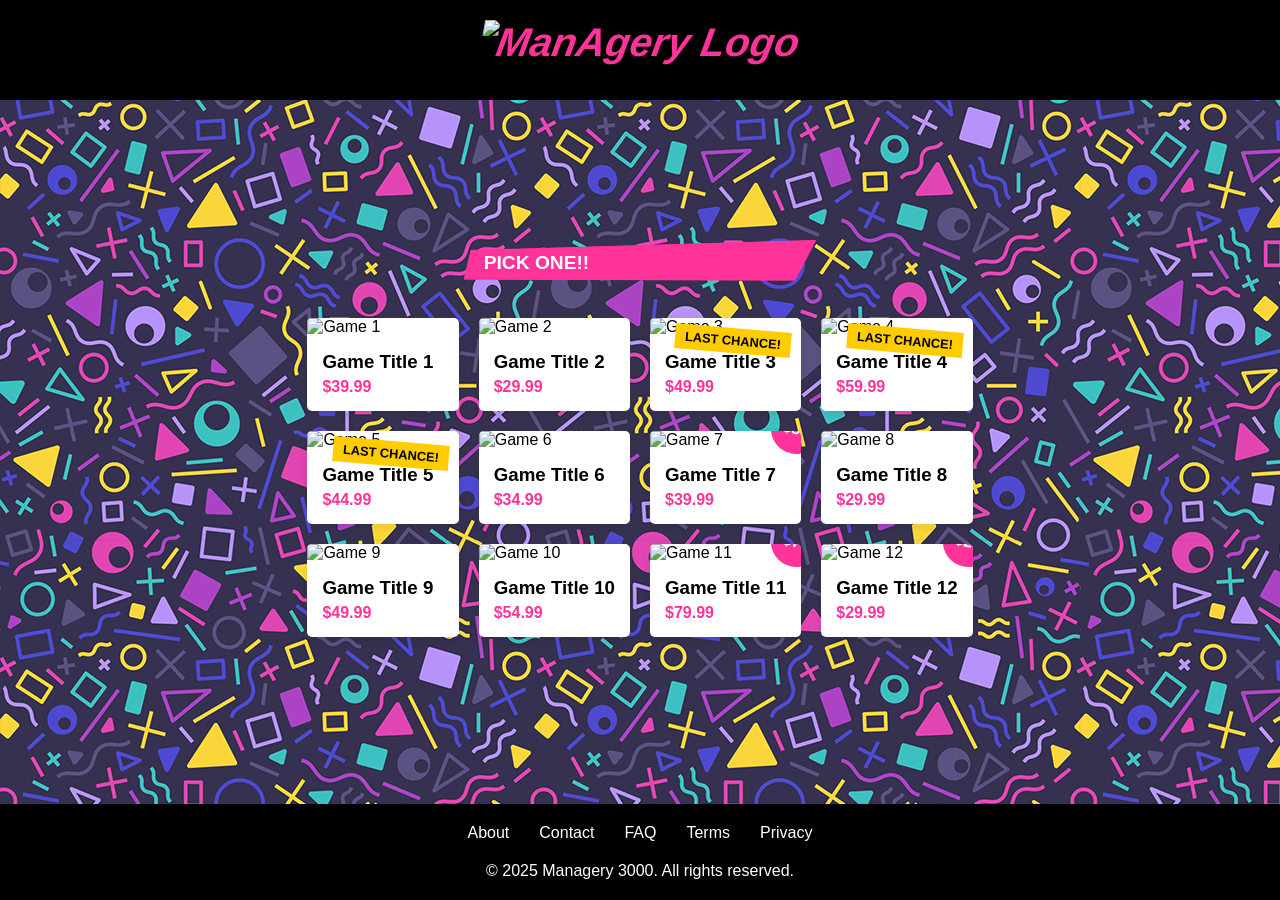
==== index.html @ 058b75ba "testeroo" ====
<!DOCTYPE html>
<html lang="en">
<head>
    <meta charset="UTF-8">
    <meta name="viewport" content="width=device-width, initial-scale=1.0">
    <title>Managery 3000</title>
    <link rel="stylesheet" href="styles.css">
</head>
<body>
    <header>
        <div class="nav-container">
            <a href="#" class="logo">
                <img src="assets/logo2.png" alt="ManAgery Logo">
            </a>
        </div>
    </header>
    
    <main>
        <section>
            <div class="section-header">
                <h2>Pick one!!</h2>
            </div>
            
            <div class="products-grid">
                <!-- Row 1 -->
                <div class="product-card">
                    <img src="placeholder-image-1.jpg" alt="Game 1" class="product-img">
                    <div class="product-info">
                        <h3 class="product-title">Game Title 1</h3>
                        <p class="product-price">$39.99</p>
                    </div>
                </div>
                
                <div class="product-card">
                    <img src="placeholder-image-2.jpg" alt="Game 2" class="product-img">
                    <div class="product-info">
                        <h3 class="product-title">Game Title 2</h3>
                        <p class="product-price">$29.99</p>
                    </div>
                </div>
                
                <div class="product-card">
                    <span class="sale-badge">LAST CHANCE!</span>
                    <img src="placeholder-image-3.jpg" alt="Game 3" class="product-img">
                    <div class="product-info">
                        <h3 class="product-title">Game Title 3</h3>
                        <p class="product-price">$49.99</p>
                    </div>
                </div>
                
                <div class="product-card">
                    <span class="sale-badge">LAST CHANCE!</span>
                    <img src="placeholder-image-4.jpg" alt="Game 4" class="product-img">
                    <div class="product-info">
                        <h3 class="product-title">Game Title 4</h3>
                        <p class="product-price">$59.99</p>
                    </div>
                </div>
                
                <!-- Row 2 -->
                <div class="product-card">
                    <span class="sale-badge">LAST CHANCE!</span>
                    <img src="placeholder-image-5.jpg" alt="Game 5" class="product-img">
                    <div class="product-info">
                        <h3 class="product-title">Game Title 5</h3>
                        <p class="product-price">$44.99</p>
                    </div>
                </div>
                
                <div class="product-card">
                    <img src="placeholder-image-6.jpg" alt="Game 6" class="product-img">
                    <div class="product-info">
                        <h3 class="product-title">Game Title 6</h3>
                        <p class="product-price">$34.99</p>
                    </div>
                </div>
                
                <div class="product-card">
                    <img src="placeholder-image-7.jpg" alt="Game 7" class="product-img">
                    <span class="price-badge">$39</span>
                    <div class="product-info">
                        <h3 class="product-title">Game Title 7</h3>
                        <p class="product-price">$39.99</p>
                    </div>
                </div>
                
                <div class="product-card">
                    <img src="placeholder-image-8.jpg" alt="Game 8" class="product-img">
                    <div class="product-info">
                        <h3 class="product-title">Game Title 8</h3>
                        <p class="product-price">$29.99</p>
                    </div>
                </div>
                
                <!-- Row 3 -->
                <div class="product-card">
                    <img src="placeholder-image-9.jpg" alt="Game 9" class="product-img">
                    <div class="product-info">
                        <h3 class="product-title">Game Title 9</h3>
                        <p class="product-price">$49.99</p>
                    </div>
                </div>
                
                <div class="product-card">
                    <img src="placeholder-image-10.jpg" alt="Game 10" class="product-img">
                    <div class="product-info">
                        <h3 class="product-title">Game Title 10</h3>
                        <p class="product-price">$54.99</p>
                    </div>
                </div>
                
                <div class="product-card">
                    <img src="placeholder-image-11.jpg" alt="Game 11" class="product-img">
                    <span class="price-badge">$79</span>
                    <div class="product-info">
                        <h3 class="product-title">Game Title 11</h3>
                        <p class="product-price">$79.99</p>
                    </div>
                </div>
                
                <div class="product-card">
                    <img src="placeholder-image-12.jpg" alt="Game 12" class="product-img">
                    <span class="price-badge">$29</span>
                    <div class="product-info">
                        <h3 class="product-title">Game Title 12</h3>
                        <p class="product-price">$29.99</p>
                    </div>
                </div>
            </div>
        </section>
    </main>
    
    <footer>
        <ul class="footer-links">
            <li><a href="#">About</a></li>
            <li><a href="#">Contact</a></li>
            <li><a href="#">FAQ</a></li>
            <li><a href="#">Terms</a></li>
            <li><a href="#">Privacy</a></li>
        </ul>
        <p>&copy; 2025 Managery 3000. All rights reserved.</p>
    </footer>
    
    <script src="script.js"></script>
</body>
</html>
---- styles.css ----
/* Reset and Base Styles */
* {
    margin: 0;
    padding: 0;
    box-sizing: border-box;
    font-family: 'Arial', sans-serif;
}

@font-face {
    font-family: 'Sister Spray';
    src: url('assets/fonts/Sister_Spray.ttf') format('truetype');
}

html, body {
    height: 100%;
    margin: 0;
}

body {
    display: flex;
    flex-direction: column;
    min-height: 100vh;
    margin: 0; /* Ensure no margin on body */
    padding: 0; /* Ensure no padding on body */
    background-image: url('assets/2bg.png');
    background-size: auto; /* Ensures the image is not resized */
    background-repeat: repeat; /* Ensures the image tiles */
    background-attachment: fixed; /* Keeps the background fixed during scrolling */
}

.wrapper {
    display: grid;
    grid-template-rows: auto 1fr auto;
    min-height: 100vh;
}

/* Header Styles */
header {
    background-color: #000;
    color: white;
    padding: 20px 0;
    text-align: center;
    height: 100px; /* Set a fixed height for the header */
    margin: 0; /* Ensure no margin on header */
}

.nav-container {
    max-width: 1200px;
    margin: 0 auto;
    padding: 0 20px;
    display: flex;
    flex-direction: column;
    align-items: center;
}

.logo {
    color: #ff3399;
    font-size: 2.5rem;
    font-weight: bold;
    font-style: italic;
    text-decoration: none;
    transform: skewX(-10deg);
    display: inline-block;
    font-family: 'Sister Spray', sans-serif; /* Apply the custom font */
}

.logo img {
    max-height: 150px; /* Set the maximum height for the logo image */
    width: auto; /* Maintain aspect ratio */
    display: block; /* Ensure the image is displayed as a block element */
    margin: 0 auto; /* Center the image */
}

/* Section Header Styles */
.section-header {
    width: 50%; /* Half the original width */
    height: 50px; /* Half the original height */
    padding: 10px 20px;
    background-color: #ff3399; /* Change this to your desired color */
    color: white;
    text-align: left; /* Align text to the left */
    display: flex; /* Use Flexbox */
    align-items: center; /* Vertically center the content */
    justify-content: flex-start; /* Horizontally align content to the left */
    margin: 0 auto; /* Center horizontally */
    clip-path: polygon(2% 25%, 100% 5%, 94% 86%, 0 84%); /* Create a custom shape */
    position: relative; /* Ensure the shadow is visible */
    z-index: 1; /* Ensure the shadow is visible */
}

.section-header::before {
    content: '';
    position: absolute;
    top: 0;
    left: 0;
    width: 100%;
    height: 100%;
    background-color: #ff3399;
    clip-path: inherit; /* Inherit the clip-path from the parent */
    box-shadow: 0 0 20px rgba(128, 0, 128, 1); /* Add a solid purple shadow */
    z-index: -1; /* Place the shadow behind the element */
}

.section-header h2 {
    text-transform: uppercase;
    font-size: 1.2rem;
}

.section-header::after {
    content: '';
    display: block;
    height: 10px;
    background-image: linear-gradient(45deg, #ff3399 25%, transparent 25%), 
                       linear-gradient(-45deg, #ff3399 25%, transparent 25%);
    background-size: 20px 20px;
}

/* Remove the .side-gif class if it is no longer needed */
.side-gif {
    display: none;
}

/* Product Grid Styles */
.products-grid {
    display: grid;
    grid-template-columns: repeat(4, 1fr);
    gap: 20px;
    max-width: 1200px;
    margin: 30px auto;
    padding: 0 20px;
}

.product-card {
    background-color: white;
    border-radius: 5px;
    overflow: hidden;
    box-shadow: 0 3px 10px rgba(0,0,0,0.1);
    position: relative;
    transition: box-shadow 0.3s;
}

.product-card:hover {
    box-shadow: 0 6px 20px rgba(0,0,0,0.2);
}

.product-img {
    width: 100%;
    height: 200px;
    object-fit: cover;
}

.product-info {
    padding: 15px;
}

.product-title {
    font-weight: bold;
    margin-bottom: 5px;
}

.product-price {
    color: #ff3399;
    font-weight: bold;
}

.sale-badge {
    position: absolute;
    top: 10px;
    right: 10px;
    background-color: #ffcc00;
    color: black;
    padding: 5px 10px;
    font-size: 0.8rem;
    font-weight: bold;
    transform: rotate(5deg);
}

.price-badge {
    position: absolute;
    bottom: 70px;
    right: -20px;
    background-color: #ff3399;
    color: white;
    border-radius: 50%;
    width: 50px;
    height: 50px;
    display: flex;
    justify-content: center;
    align-items: center;
    font-weight: bold;
    transform: rotate(10deg);
}

/* Footer Styles */
footer {
    background-color: #000;
    color: white;
    padding: 20px 0;
    text-align: center;
}

.footer-links {
    display: flex;
    justify-content: center;
    list-style: none;
    margin-bottom: 20px;
}

.footer-links li {
    margin: 0 15px;
}

.footer-links a {
    color: white;
    text-decoration: none;
}

/* Responsive Styles */
@media (max-width: 1024px) {
    .products-grid {
        grid-template-columns: repeat(3, 1fr);
    }
}

@media (max-width: 768px) {
    .products-grid {
        grid-template-columns: repeat(2, 1fr);
    }
}

@media (max-width: 480px) {
    .products-grid {
        grid-template-columns: 1fr;
    }
    
    .logo {
        font-size: 2rem;
    }
}

main {
    flex: 1;
    display: flex;
    flex-direction: column;
    align-items: center;
    justify-content: center; /* Center content vertically */
    margin: 0; /* Ensure no margin on main */
    padding: 0; /* Ensure no padding on main */
}
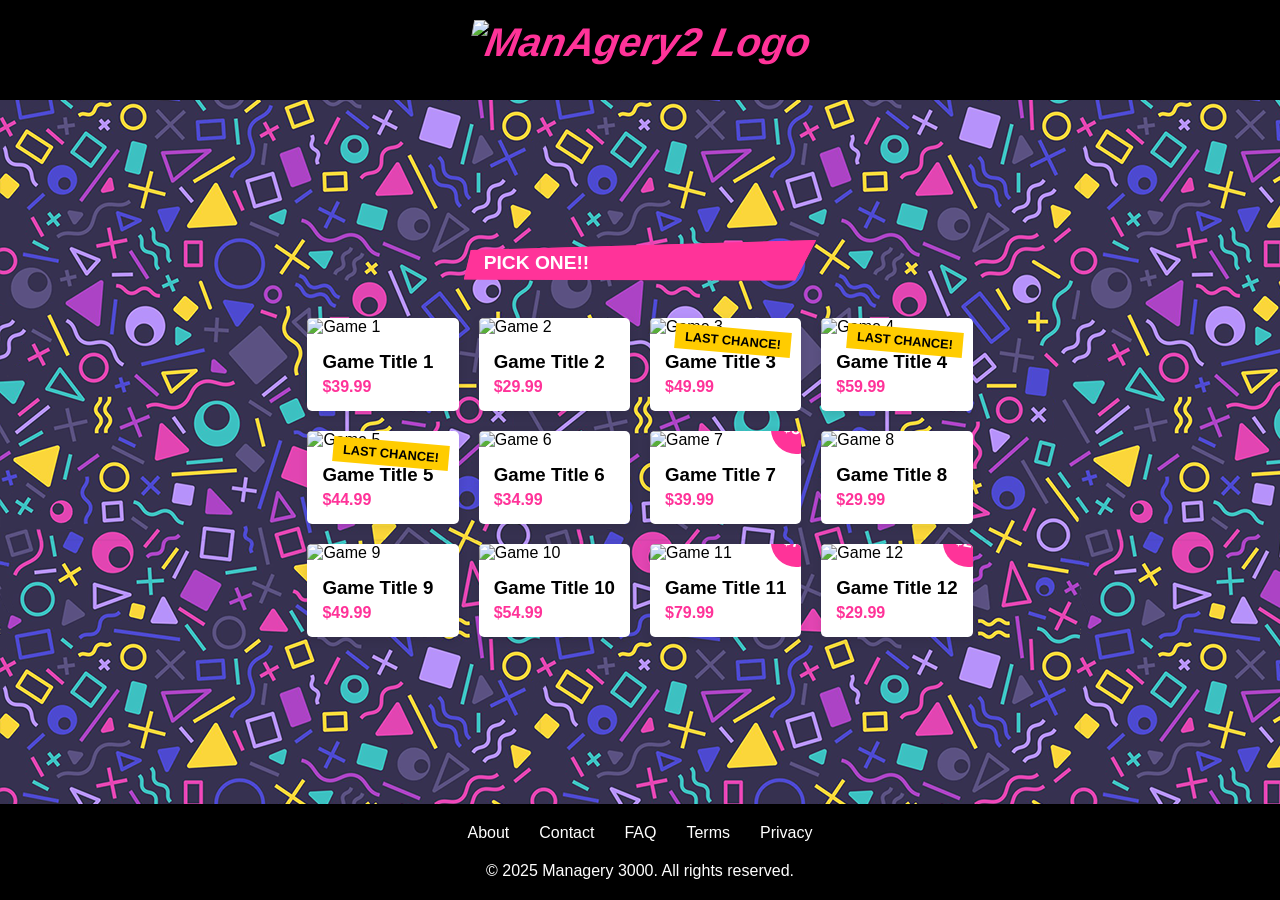
==== commit 430bd97e: "Pirulo" ====
--- a/index.html
+++ b/index.html
@@ -10,7 +10,7 @@
     <header>
         <div class="nav-container">
             <a href="#" class="logo">
-                <img src="assets/logo2.png" alt="ManAgery Logo">
+                <img src="assets/logo2.png" alt="ManAgery2 Logo">
             </a>
         </div>
     </header>
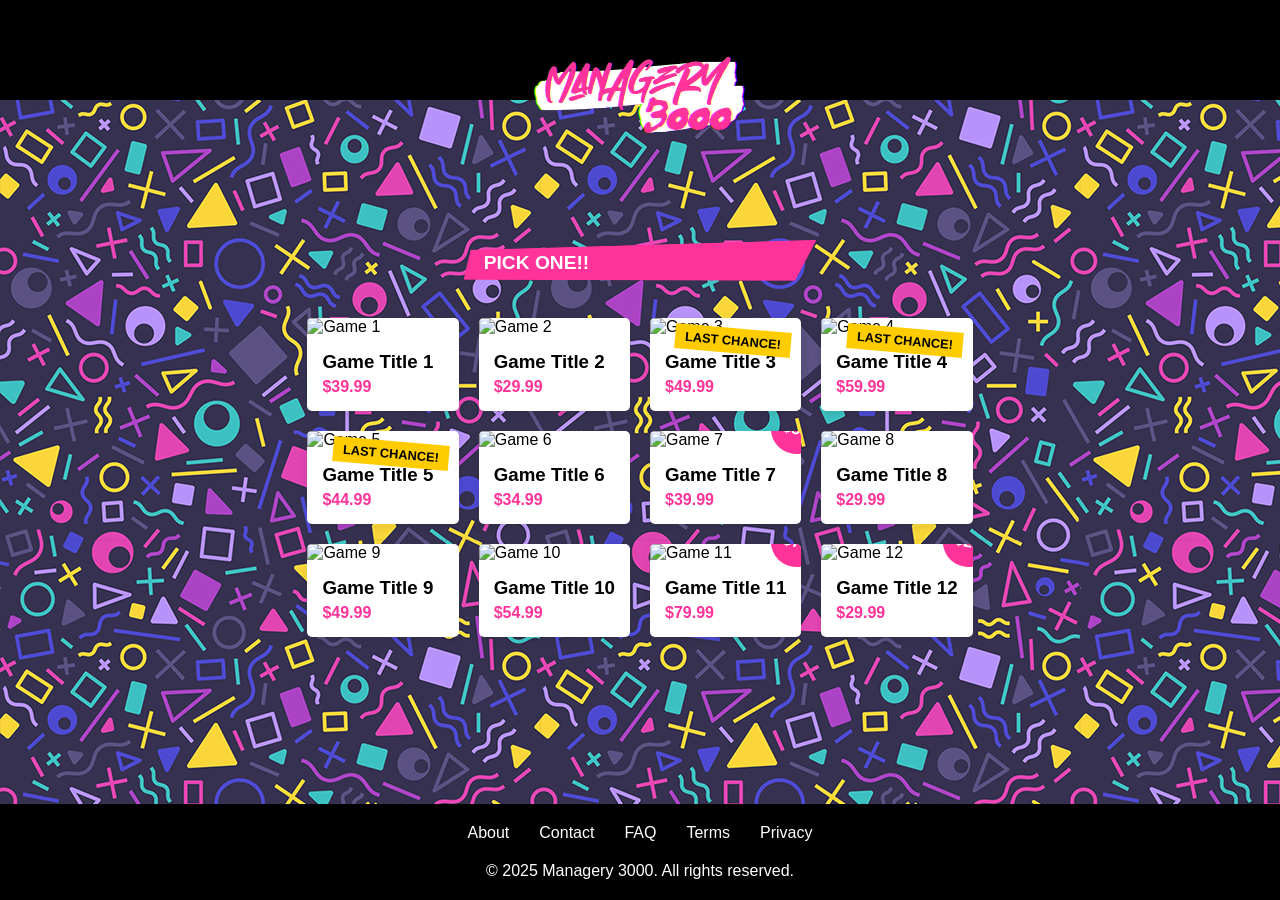
==== commit 9cce0d95: "Logo Image" ====
--- a/index.html
+++ b/index.html
@@ -10,7 +10,7 @@
     <header>
         <div class="nav-container">
             <a href="#" class="logo">
-                <img src="assets/logo2.png" alt="ManAgery2 Logo">
+                <img src="/assets/Logo2.png" alt="ManAgery2 Logo">
             </a>
         </div>
     </header>
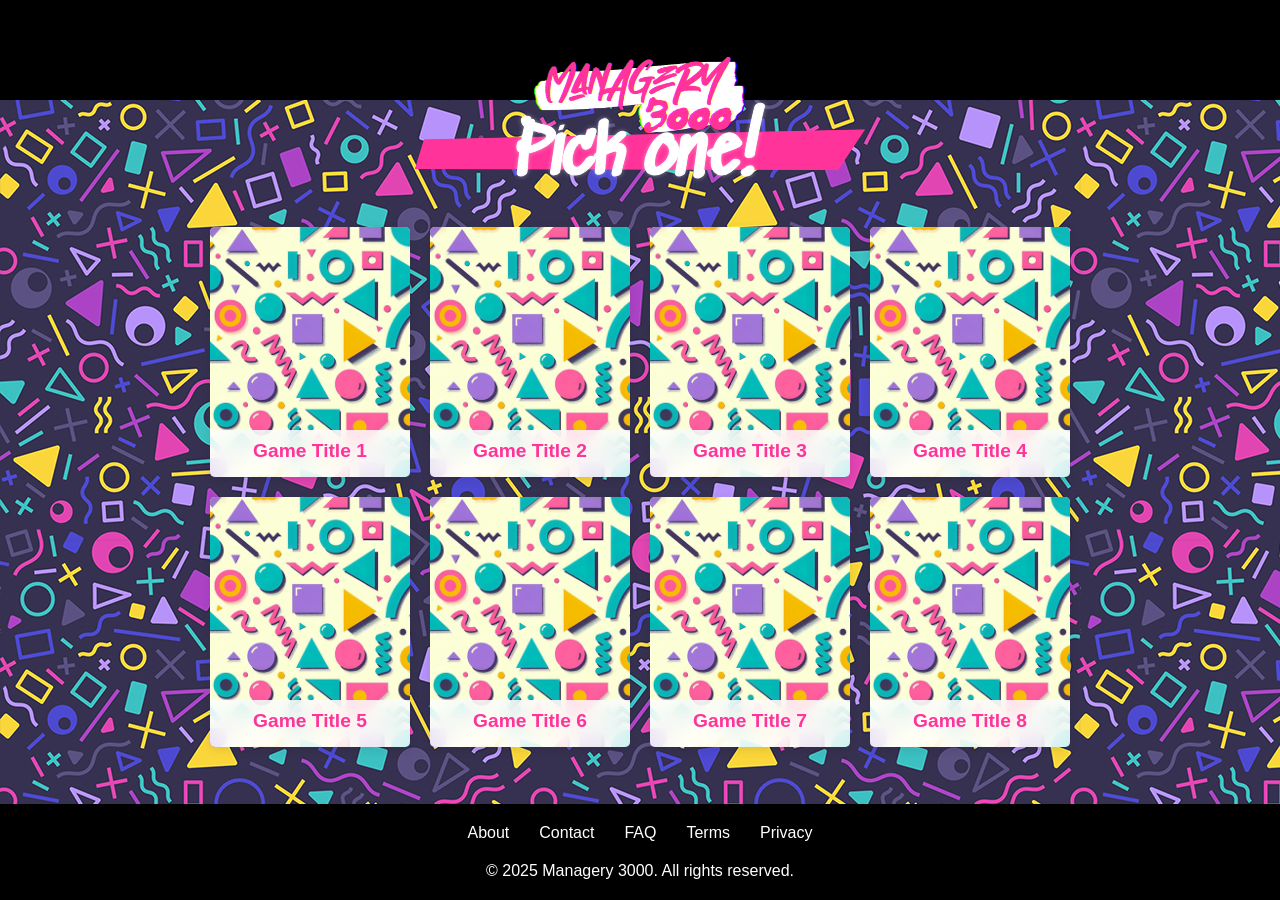
==== commit 88a21911: "latest changes" ====
--- a/index.html
+++ b/index.html
@@ -5,12 +5,13 @@
     <meta name="viewport" content="width=device-width, initial-scale=1.0">
     <title>Managery 3000</title>
     <link rel="stylesheet" href="styles.css">
+    <link href="https://fonts.googleapis.com/css2?family=Roboto:wght@400;700&family=Sedgwick+Ave&display=swap" rel="stylesheet">
 </head>
 <body>
     <header>
         <div class="nav-container">
             <a href="#" class="logo">
-                <img src="/assets/Logo2.png" alt="ManAgery2 Logo">
+                <img src="assets/Logo2.png" alt="ManAgery Logo">
             </a>
         </div>
     </header>
@@ -18,114 +19,90 @@
     <main>
         <section>
             <div class="section-header">
-                <h2>Pick one!!</h2>
+                <!-- This is the clipped container -->
             </div>
+            <h2 class="section-title">Pick one!</h2> <!-- Move the text outside the clipped container -->
             
             <div class="products-grid">
-                <!-- Row 1 -->
-                <div class="product-card">
-                    <img src="placeholder-image-1.jpg" alt="Game 1" class="product-img">
-                    <div class="product-info">
-                        <h3 class="product-title">Game Title 1</h3>
-                        <p class="product-price">$39.99</p>
+                <!-- Card 1 -->
+                <a href="game1.html" class="product-link">
+                    <div class="product-card">
+                        <img src="assets/bg4.png" alt="Game 1" class="product-img">
+                        <div class="product-info">
+                            <h3 class="product-title">Game Title 1</h3>
+                        </div>
                     </div>
-                </div>
-                
-                <div class="product-card">
-                    <img src="placeholder-image-2.jpg" alt="Game 2" class="product-img">
-                    <div class="product-info">
-                        <h3 class="product-title">Game Title 2</h3>
-                        <p class="product-price">$29.99</p>
+                </a>
+
+                <!-- Card 2 -->
+                <a href="game2.html" class="product-link">
+                    <div class="product-card">
+                        <img src="assets/bg4.png" alt="Game 2" class="product-img">
+                        <div class="product-info">
+                            <h3 class="product-title">Game Title 2</h3>
+                        </div>
                     </div>
-                </div>
-                
-                <div class="product-card">
-                    <span class="sale-badge">LAST CHANCE!</span>
-                    <img src="placeholder-image-3.jpg" alt="Game 3" class="product-img">
-                    <div class="product-info">
-                        <h3 class="product-title">Game Title 3</h3>
-                        <p class="product-price">$49.99</p>
+                </a>
+
+                <!-- Card 3 -->
+                <a href="game3.html" class="product-link">
+                    <div class="product-card">
+                        <img src="assets/bg4.png" alt="Game 3" class="product-img">
+                        <div class="product-info">
+                            <h3 class="product-title">Game Title 3</h3>
+                        </div>
                     </div>
-                </div>
-                
-                <div class="product-card">
-                    <span class="sale-badge">LAST CHANCE!</span>
-                    <img src="placeholder-image-4.jpg" alt="Game 4" class="product-img">
-                    <div class="product-info">
-                        <h3 class="product-title">Game Title 4</h3>
-                        <p class="product-price">$59.99</p>
+                </a>
+
+                <!-- Card 4 -->
+                <a href="game4.html" class="product-link">
+                    <div class="product-card">
+                        <img src="assets/bg4.png" alt="Game 4" class="product-img">
+                        <div class="product-info">
+                            <h3 class="product-title">Game Title 4</h3>
+                        </div>
                     </div>
-                </div>
-                
-                <!-- Row 2 -->
-                <div class="product-card">
-                    <span class="sale-badge">LAST CHANCE!</span>
-                    <img src="placeholder-image-5.jpg" alt="Game 5" class="product-img">
-                    <div class="product-info">
-                        <h3 class="product-title">Game Title 5</h3>
-                        <p class="product-price">$44.99</p>
+                </a>
+
+                <!-- Card 5 -->
+                <a href="game5.html" class="product-link">
+                    <div class="product-card">
+                        <img src="assets/bg4.png" alt="Game 5" class="product-img">
+                        <div class="product-info">
+                            <h3 class="product-title">Game Title 5</h3>
+                        </div>
                     </div>
-                </div>
-                
-                <div class="product-card">
-                    <img src="placeholder-image-6.jpg" alt="Game 6" class="product-img">
-                    <div class="product-info">
-                        <h3 class="product-title">Game Title 6</h3>
-                        <p class="product-price">$34.99</p>
+                </a>
+
+                <!-- Card 6 -->
+                <a href="game6.html" class="product-link">
+                    <div class="product-card">
+                        <img src="assets/bg4.png" alt="Game 6" class="product-img">
+                        <div class="product-info">
+                            <h3 class="product-title">Game Title 6</h3>
+                        </div>
                     </div>
-                </div>
-                
-                <div class="product-card">
-                    <img src="placeholder-image-7.jpg" alt="Game 7" class="product-img">
-                    <span class="price-badge">$39</span>
-                    <div class="product-info">
-                        <h3 class="product-title">Game Title 7</h3>
-                        <p class="product-price">$39.99</p>
+                </a>
+
+                <!-- Card 7 -->
+                <a href="game7.html" class="product-link">
+                    <div class="product-card">
+                        <img src="assets/bg4.png" alt="Game 7" class="product-img">
+                        <div class="product-info">
+                            <h3 class="product-title">Game Title 7</h3>
+                        </div>
                     </div>
-                </div>
-                
-                <div class="product-card">
-                    <img src="placeholder-image-8.jpg" alt="Game 8" class="product-img">
-                    <div class="product-info">
-                        <h3 class="product-title">Game Title 8</h3>
-                        <p class="product-price">$29.99</p>
+                </a>
+
+                <!-- Card 8 -->
+                <a href="game8.html" class="product-link">
+                    <div class="product-card">
+                        <img src="assets/bg4.png" alt="Game 8" class="product-img">
+                        <div class="product-info">
+                            <h3 class="product-title">Game Title 8</h3>
+                        </div>
                     </div>
-                </div>
-                
-                <!-- Row 3 -->
-                <div class="product-card">
-                    <img src="placeholder-image-9.jpg" alt="Game 9" class="product-img">
-                    <div class="product-info">
-                        <h3 class="product-title">Game Title 9</h3>
-                        <p class="product-price">$49.99</p>
-                    </div>
-                </div>
-                
-                <div class="product-card">
-                    <img src="placeholder-image-10.jpg" alt="Game 10" class="product-img">
-                    <div class="product-info">
-                        <h3 class="product-title">Game Title 10</h3>
-                        <p class="product-price">$54.99</p>
-                    </div>
-                </div>
-                
-                <div class="product-card">
-                    <img src="placeholder-image-11.jpg" alt="Game 11" class="product-img">
-                    <span class="price-badge">$79</span>
-                    <div class="product-info">
-                        <h3 class="product-title">Game Title 11</h3>
-                        <p class="product-price">$79.99</p>
-                    </div>
-                </div>
-                
-                <div class="product-card">
-                    <img src="placeholder-image-12.jpg" alt="Game 12" class="product-img">
-                    <span class="price-badge">$29</span>
-                    <div class="product-info">
-                        <h3 class="product-title">Game Title 12</h3>
-                        <p class="product-price">$29.99</p>
-                    </div>
-                </div>
+                </a>
             </div>
         </section>
     </main>
--- a/styles.css
+++ b/styles.css
@@ -71,21 +71,16 @@
     margin: 0 auto; /* Center the image */
 }
 
-/* Section Header Styles */
+/* Clipped container styles */
 .section-header {
     width: 50%; /* Half the original width */
     height: 50px; /* Half the original height */
     padding: 10px 20px;
     background-color: #ff3399; /* Change this to your desired color */
-    color: white;
-    text-align: left; /* Align text to the left */
-    display: flex; /* Use Flexbox */
-    align-items: center; /* Vertically center the content */
-    justify-content: flex-start; /* Horizontally align content to the left */
-    margin: 0 auto; /* Center horizontally */
     clip-path: polygon(2% 25%, 100% 5%, 94% 86%, 0 84%); /* Create a custom shape */
     position: relative; /* Ensure the shadow is visible */
     z-index: 1; /* Ensure the shadow is visible */
+    margin: 0 auto; /* Center horizontally */
 }
 
 .section-header::before {
@@ -101,11 +96,6 @@
     z-index: -1; /* Place the shadow behind the element */
 }
 
-.section-header h2 {
-    text-transform: uppercase;
-    font-size: 1.2rem;
-}
-
 .section-header::after {
     content: '';
     display: block;
@@ -113,6 +103,22 @@
     background-image: linear-gradient(45deg, #ff3399 25%, transparent 25%), 
                        linear-gradient(-45deg, #ff3399 25%, transparent 25%);
     background-size: 20px 20px;
+}
+
+/* Text styles (now independent of the clipped container) */
+.section-title {
+    font-size: 4.0rem;
+    font-family: 'Sedgwick Ave', cursive; /* Apply the Sedgwick Ave font */
+    position: relative; /* Position the text relative to the document flow */
+    margin-top: -60px; /* Adjust the vertical position */
+    text-align: center; /* Center the text horizontally */
+    z-index: 2; /* Ensure the text appears above other elements */
+    color: white; /* Text color */
+    white-space: nowrap; /* Prevent text from wrapping */
+    pointer-events: none; /* Optional: Prevent the text from interfering with clicks */
+    -webkit-text-stroke: 1px white; /* Add a white border around the text */
+    text-stroke: 1px white; /* Add a white border around the text */
+    text-shadow: 0 0 5px rgba(255, 255, 255, 0.5); /* Optional: Add a subtle glow */
 }
 
 /* Remove the .side-gif class if it is no longer needed */
@@ -133,34 +139,37 @@
 .product-card {
     background-color: white;
     border-radius: 5px;
-    overflow: hidden;
-    box-shadow: 0 3px 10px rgba(0,0,0,0.1);
-    position: relative;
-    transition: box-shadow 0.3s;
-}
-
-.product-card:hover {
-    box-shadow: 0 6px 20px rgba(0,0,0,0.2);
+    overflow: hidden; /* Ensures content like images is clipped inside the card */
+    box-shadow: 0 3px 10px rgba(0, 0, 0, 0.1);
+    position: relative; /* Allows child elements to be positioned absolutely */
+    height: 250px; /* Set a fixed height for the card */
+    width: 200px; /* Ensure consistent width */
 }
 
 .product-img {
-    width: 100%;
-    height: 200px;
-    object-fit: cover;
+    width: 100%; /* Make the image span the full width of the card */
+    height: 100%; /* Make the image fill the entire card */
+    object-fit: cover; /* Ensures the image is clipped and scaled properly */
+    object-position: center; /* Centers the image within the container */
 }
 
 .product-info {
-    padding: 15px;
+    position: absolute; /* Position the text on top of the image */
+    bottom: 0; /* Align the text to the bottom of the card */
+    width: 100%; /* Make the text container span the full width */
+    background: rgba(255, 255, 255, 0.8); /* Change to a semi-transparent white background */
+    color: #ff3399; /* Update text color to match the clipping box */
+    padding: 10px; /* Add padding inside the text container */
+    text-align: center; /* Center-align the text */
+    backdrop-filter: blur(10px); /* Apply a blur effect to the background */
+    -webkit-backdrop-filter: blur(10px); /* Add WebKit support for Safari */
 }
 
 .product-title {
     font-weight: bold;
     margin-bottom: 5px;
-}
-
-.product-price {
-    color: #ff3399;
-    font-weight: bold;
+    font-size: 1.2rem; /* Adjust font size for better readability */
+    color: #ff3399; /* Set the text color to match the clipping box */
 }
 
 .sale-badge {
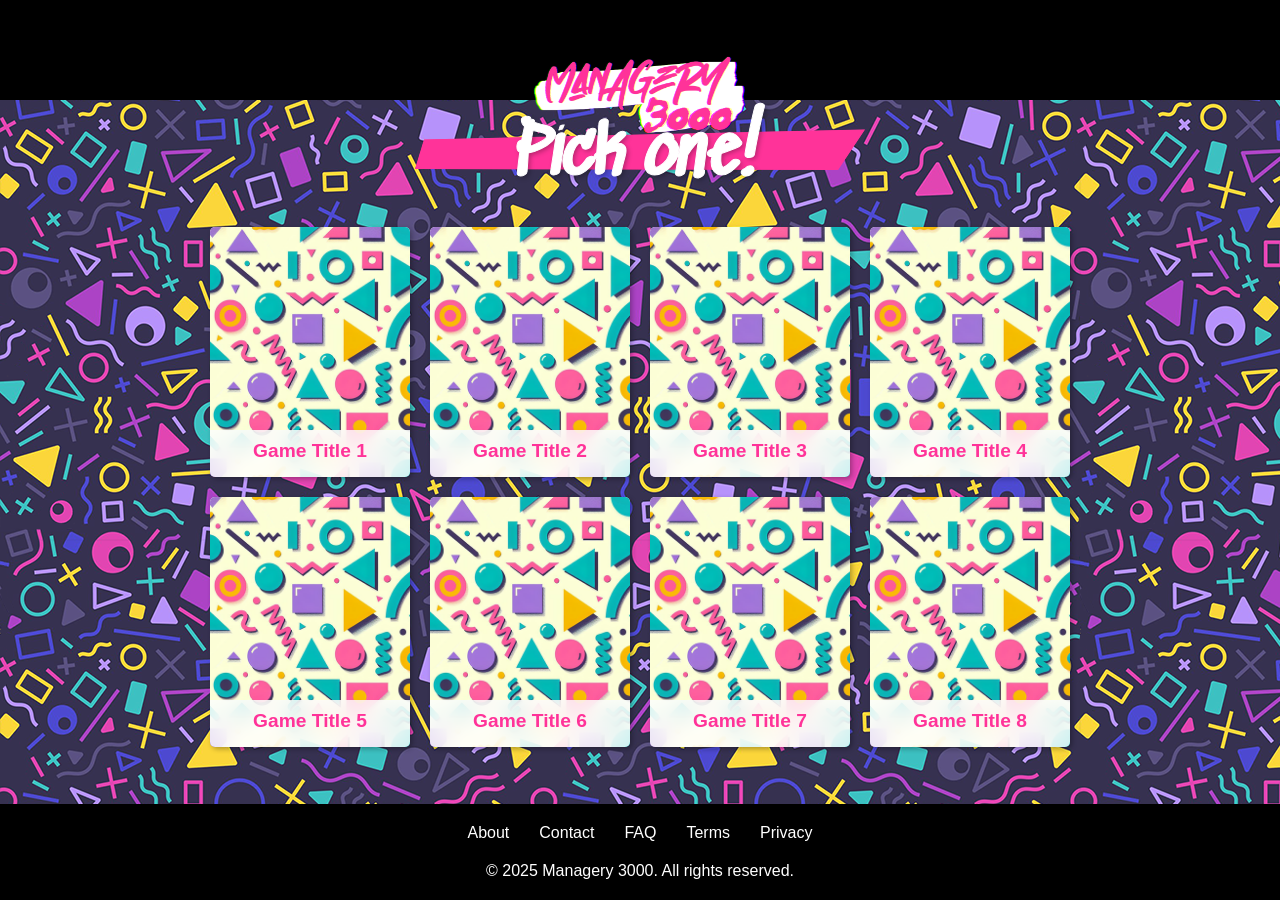
==== commit 162bdf60: "added visual effect" ====
--- a/index.html
+++ b/index.html
@@ -35,7 +35,7 @@
                 </a>
 
                 <!-- Card 2 -->
-                <a href="game2.html" class="product-link">
+                <a href="#" class="product-link">
                     <div class="product-card">
                         <img src="assets/bg4.png" alt="Game 2" class="product-img">
                         <div class="product-info">
@@ -45,7 +45,7 @@
                 </a>
 
                 <!-- Card 3 -->
-                <a href="game3.html" class="product-link">
+                <a href="#" class="product-link">
                     <div class="product-card">
                         <img src="assets/bg4.png" alt="Game 3" class="product-img">
                         <div class="product-info">
@@ -55,7 +55,7 @@
                 </a>
 
                 <!-- Card 4 -->
-                <a href="game4.html" class="product-link">
+                <a href="#" class="product-link">
                     <div class="product-card">
                         <img src="assets/bg4.png" alt="Game 4" class="product-img">
                         <div class="product-info">
@@ -65,7 +65,7 @@
                 </a>
 
                 <!-- Card 5 -->
-                <a href="game5.html" class="product-link">
+                <a href="#" class="product-link">
                     <div class="product-card">
                         <img src="assets/bg4.png" alt="Game 5" class="product-img">
                         <div class="product-info">
@@ -75,7 +75,7 @@
                 </a>
 
                 <!-- Card 6 -->
-                <a href="game6.html" class="product-link">
+                <a href="#" class="product-link">
                     <div class="product-card">
                         <img src="assets/bg4.png" alt="Game 6" class="product-img">
                         <div class="product-info">
@@ -85,7 +85,7 @@
                 </a>
 
                 <!-- Card 7 -->
-                <a href="game7.html" class="product-link">
+                <a href="#" class="product-link">
                     <div class="product-card">
                         <img src="assets/bg4.png" alt="Game 7" class="product-img">
                         <div class="product-info">
@@ -95,7 +95,7 @@
                 </a>
 
                 <!-- Card 8 -->
-                <a href="game8.html" class="product-link">
+                <a href="#" class="product-link">
                     <div class="product-card">
                         <img src="assets/bg4.png" alt="Game 8" class="product-img">
                         <div class="product-info">
--- a/styles.css
+++ b/styles.css
@@ -62,6 +62,7 @@
     transform: skewX(-10deg);
     display: inline-block;
     font-family: 'Sister Spray', sans-serif; /* Apply the custom font */
+    text-shadow: 2px 2px 5px rgba(0, 0, 0, 0.3); /* Add a subtle drop shadow */
 }
 
 .logo img {
@@ -118,7 +119,7 @@
     pointer-events: none; /* Optional: Prevent the text from interfering with clicks */
     -webkit-text-stroke: 1px white; /* Add a white border around the text */
     text-stroke: 1px white; /* Add a white border around the text */
-    text-shadow: 0 0 5px rgba(255, 255, 255, 0.5); /* Optional: Add a subtle glow */
+    text-shadow: 2px 2px 5px rgba(0, 0, 0, 0.3); /* Add a subtle drop shadow */
 }
 
 /* Remove the .side-gif class if it is no longer needed */
@@ -140,10 +141,15 @@
     background-color: white;
     border-radius: 5px;
     overflow: hidden; /* Ensures content like images is clipped inside the card */
-    box-shadow: 0 3px 10px rgba(0, 0, 0, 0.1);
+    box-shadow: 2px 2px 5px rgba(0, 0, 0, 0.3); /* Add a subtle drop shadow */
     position: relative; /* Allows child elements to be positioned absolutely */
     height: 250px; /* Set a fixed height for the card */
     width: 200px; /* Ensure consistent width */
+    transition: box-shadow 0.3s ease; /* Add a smooth transition for hover effects */
+}
+
+.product-card:hover {
+    box-shadow: 4px 4px 10px rgba(0, 0, 0, 0.4); /* Slightly increase shadow on hover */
 }
 
 .product-img {
@@ -151,6 +157,11 @@
     height: 100%; /* Make the image fill the entire card */
     object-fit: cover; /* Ensures the image is clipped and scaled properly */
     object-position: center; /* Centers the image within the container */
+    transition: transform 0.3s ease; /* Add a smooth transition for the zoom effect */
+}
+
+.product-card:hover .product-img {
+    transform: scale(1.1); /* Zoom in on the image */
 }
 
 .product-info {
